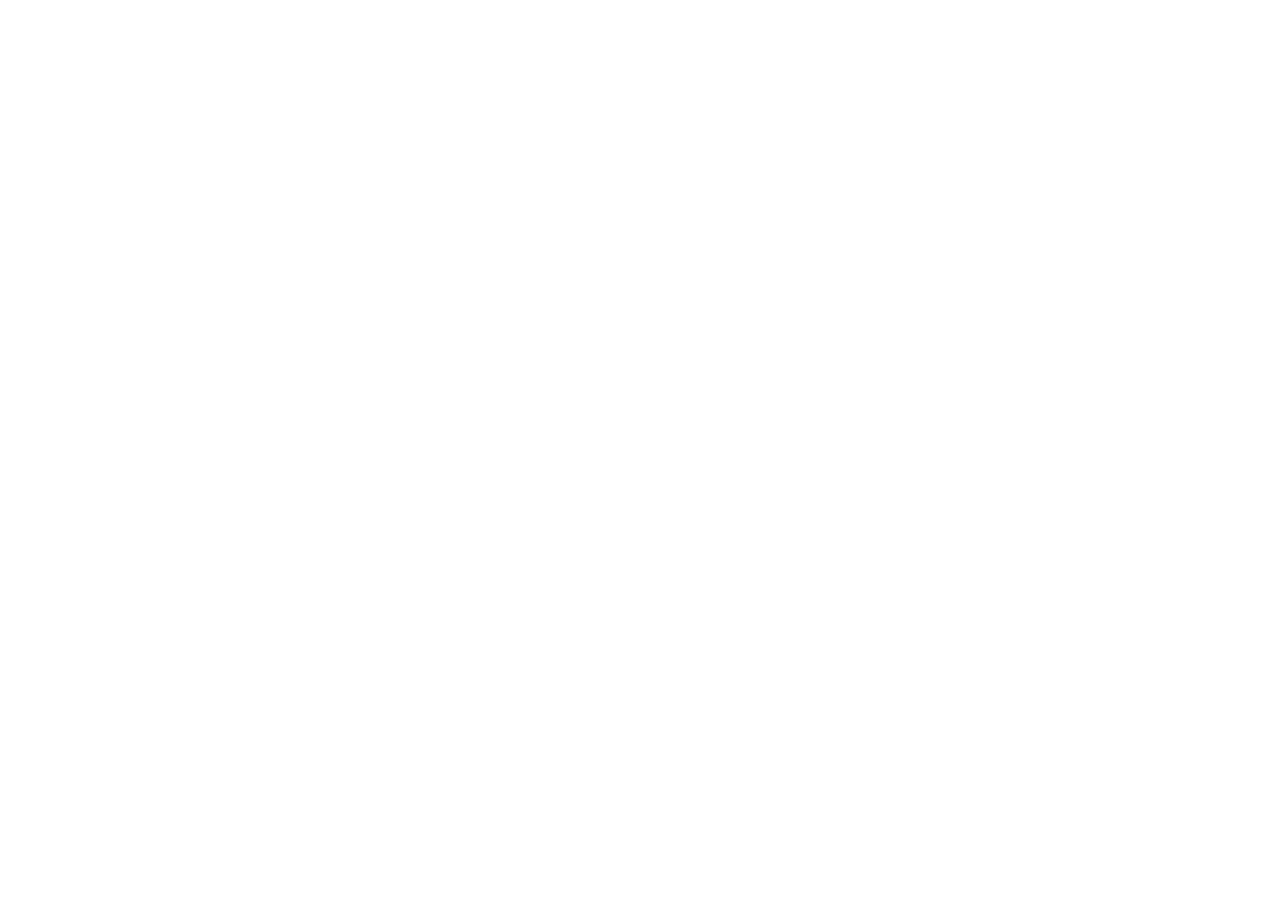
==== portfolio.html @ 94344adc "Homework Start" ====
<!DOCTYPE html>
<html lang="en">
<head>
    <meta charset="UTF-8">
    <meta http-equiv="X-UA-Compatible" content="IE=edge">
    <meta name="viewport" content="width=device-width, initial-scale=1.0">
    <title>Document</title>
</head>
<body>
    
</body>
</html>
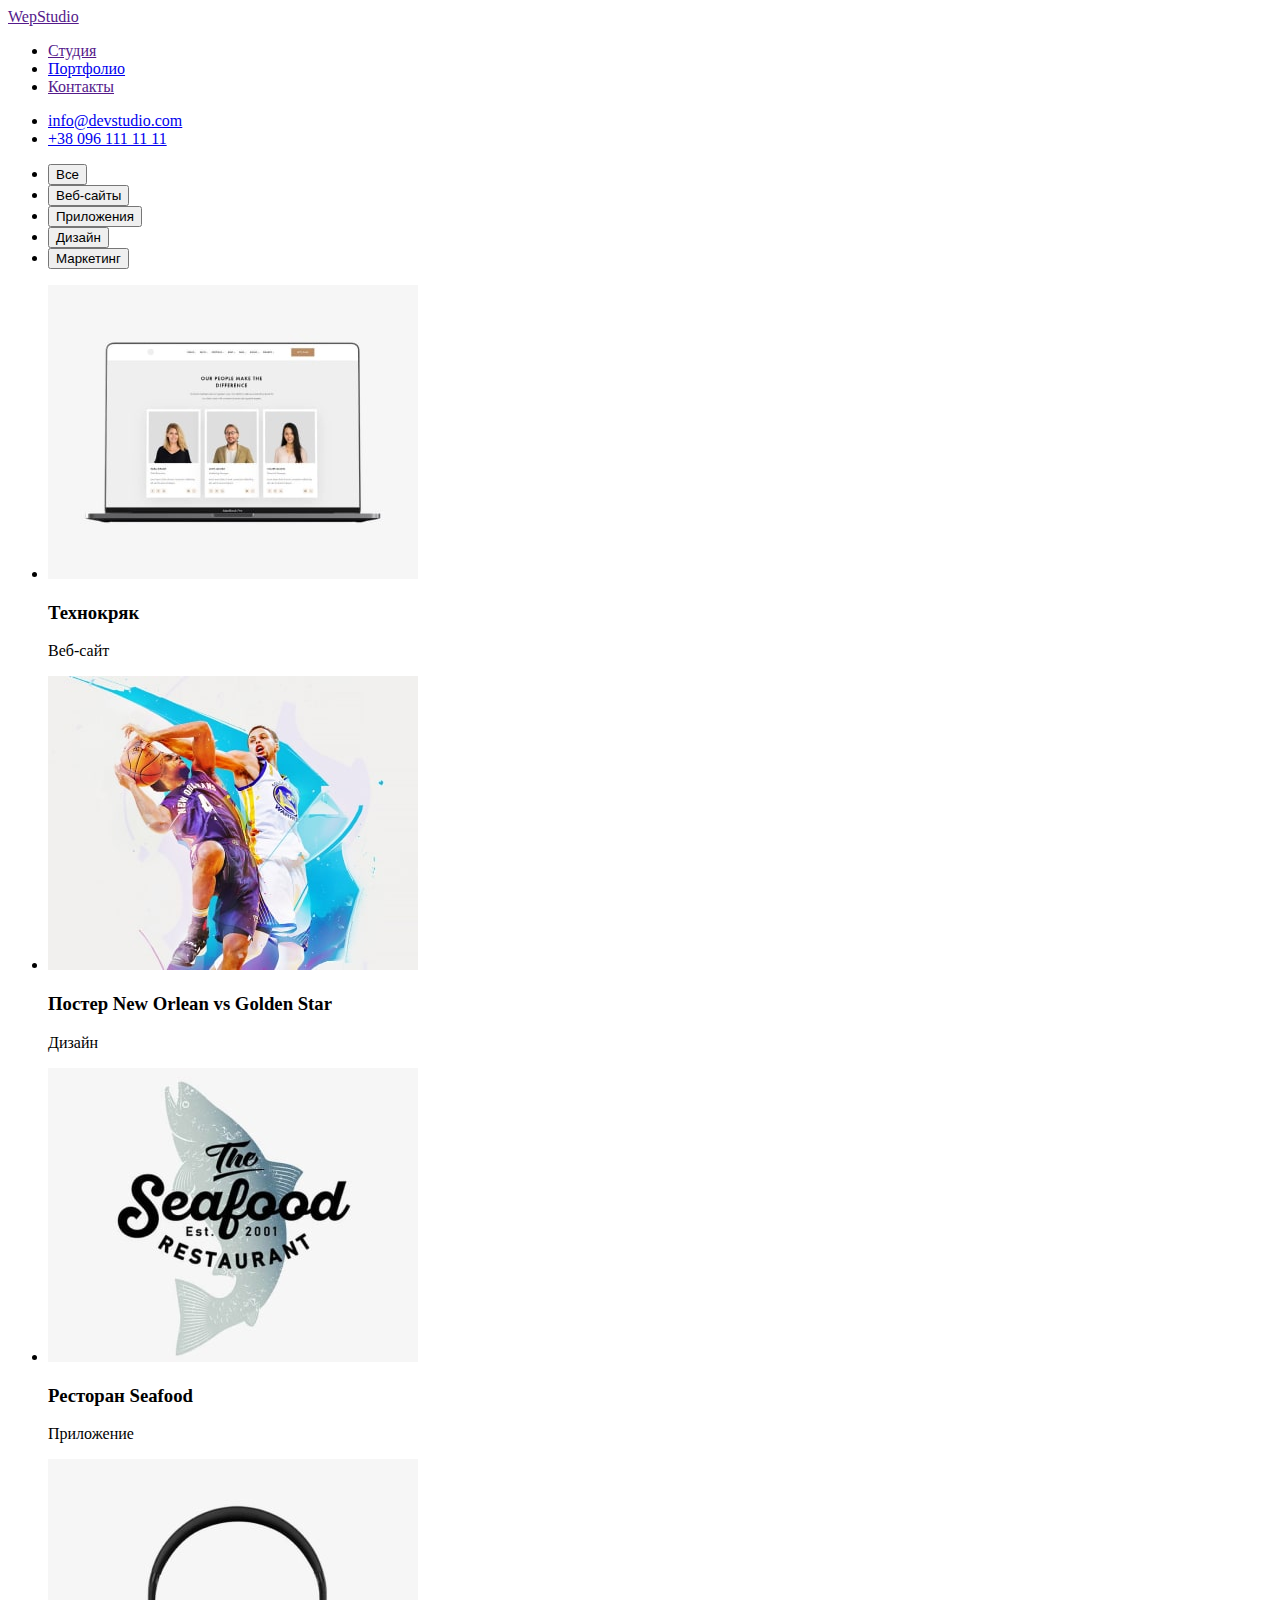
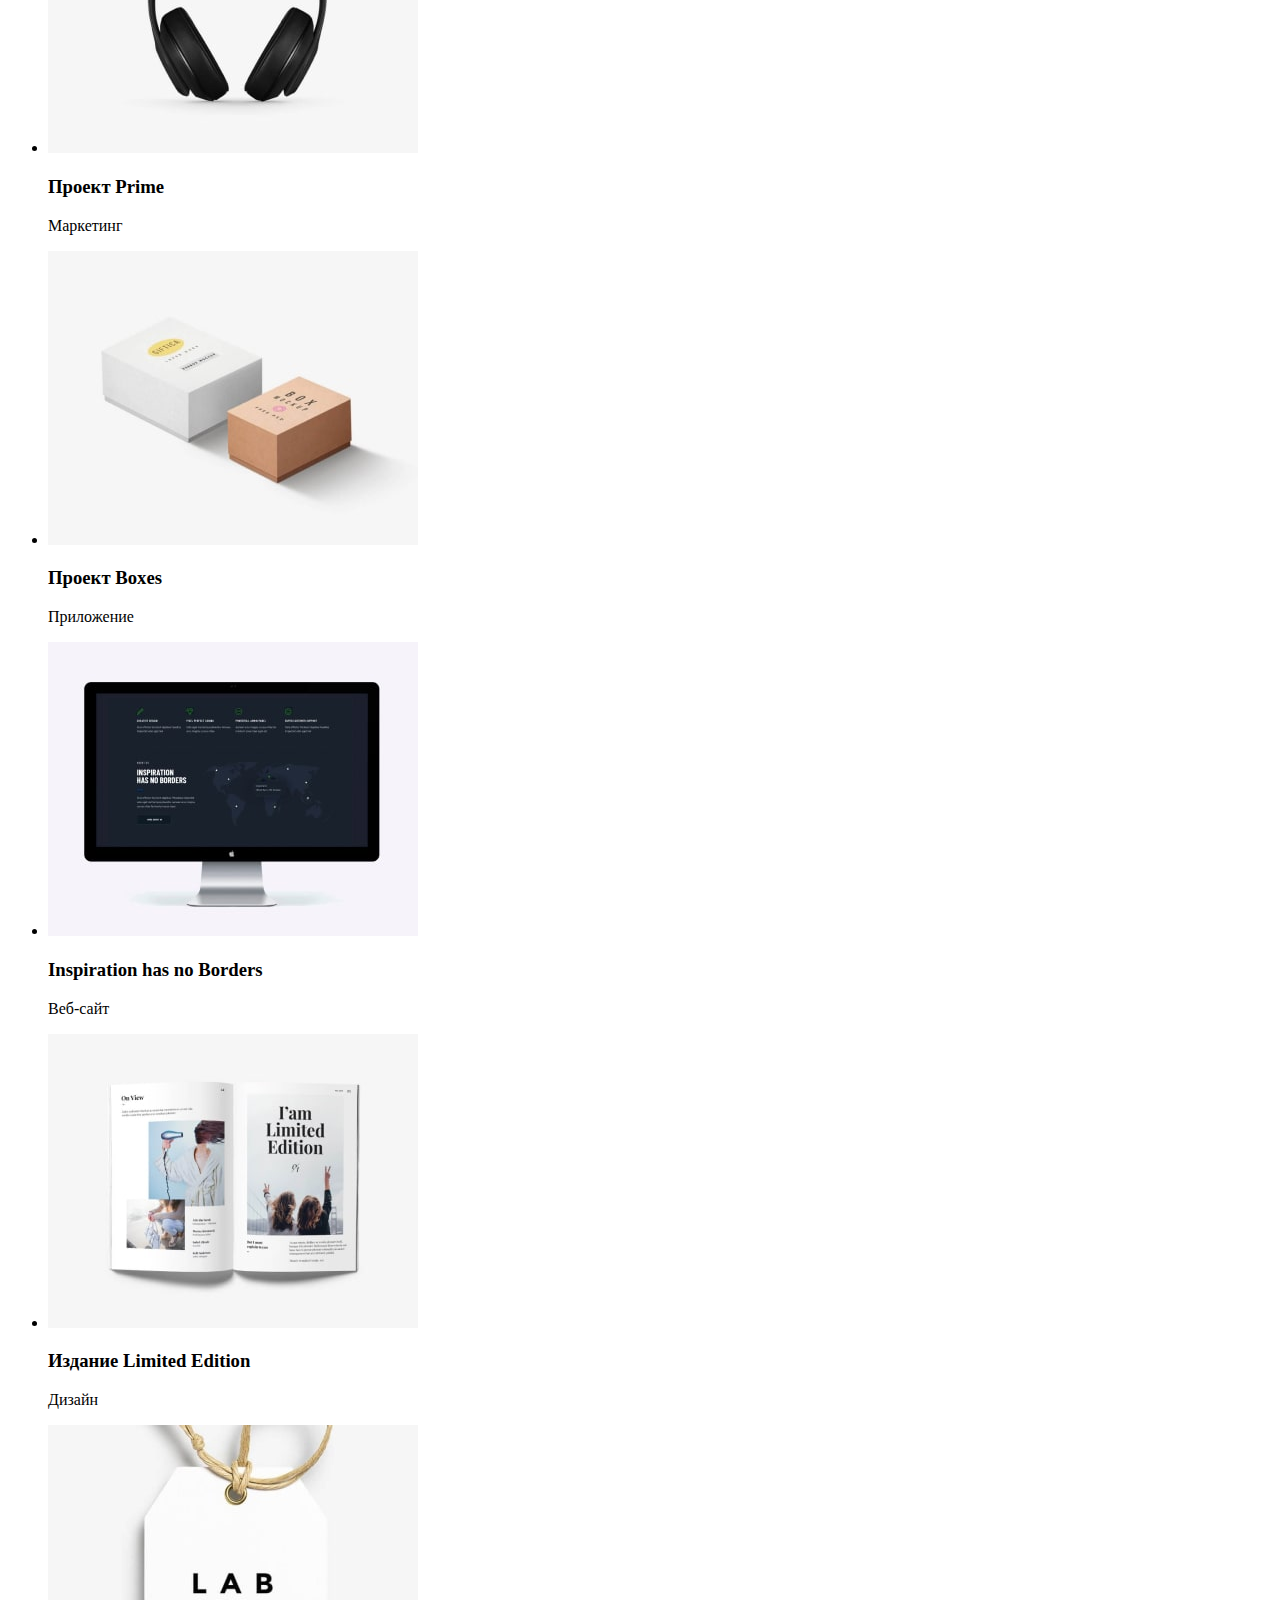
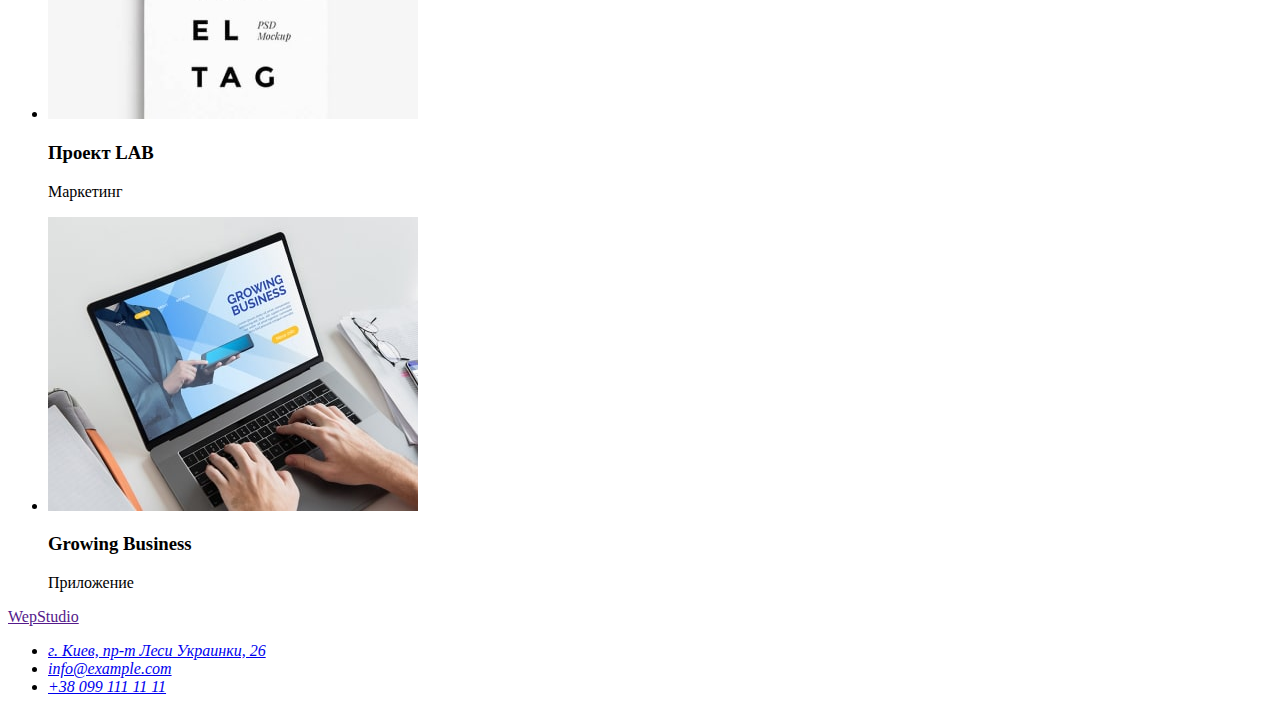
==== commit 4b9f31b5: "HTML разметка страницы "Portfolio"" ====
--- a/portfolio.html
+++ b/portfolio.html
@@ -1,5 +1,5 @@
 <!DOCTYPE html>
-<html lang="en">
+<html lang="ru">
 <head>
     <meta charset="UTF-8">
     <meta http-equiv="X-UA-Compatible" content="IE=edge">
@@ -7,6 +7,88 @@
     <title>Document</title>
 </head>
 <body>
+<header>
+    <nav>
+        <!-- Лого сайта -->
+        <a lang="en" href="">WepStudio</a>
+        <ul>
+            <li><a href="">Студия</a></li>
+            <li><a href="./portfolio.html">Портфолио</a></li>
+            <li><a href="">Контакты</a></li>
+        </ul>
+    </nav>
+    <ul>
+        <li><a href="mailto:info@devstudio.com">info@devstudio.com</a></li>
+        <li><a href="tel:+380961111111">+38 096 111 11 11</a></li>
+    </ul>
+</header>
+<ul>
+    <li><button type="button">Все</button></li>
+    <li><button type="button">Веб-сайты</button></li>
+    <li><button type="button">Приложения</button></li>
+    <li><button type="button">Дизайн</button></li>
+    <li><button type="button">Маркетинг</button></li>
+</ul>
+<section>
+    <ul>
+        <li>
+            <img src="./images/Potfolio/img1-min.jpg" width="370" alt="Ноут Бук">
+            <h3>Технокряк</h3>
+            <p>Веб-сайт</p> 
+        </li>
+        <li>
+            <img src="./images/Potfolio/img2-min.jpg" width="370" alt="Баскетболисты">
+            <h3>Постер New Orlean vs Golden Star</h3>
+            <p>Дизайн</p>
+        </li>
+        <li>
+            <img src="./images/Potfolio/img3-min.jpg" width="370" alt="Ресторан">
+            <h3>Ресторан Seafood</h3>
+            <p>Приложение</p>
+        </li>
+        <li>
+            <img src="./images/Potfolio/img4-min.jpg" width="370" alt="Наушники">
+            <h3>Проект Prime</h3>
+            <p>Маркетинг</p>
+        </li>
+        <li>
+            <img src="./images/Potfolio/img5-min.jpg" width="370" alt="Коробочки">
+            <h3>Проект Boxes</h3>
+            <p>Приложение</p>
+        </li>
+        <li>
+            <img src="./images/Potfolio/img6-min.jpg" width="370" alt="Монитор">
+            <h3 lang="en">Inspiration has no Borders</h3>
+            <p>Веб-сайт</p>
+        </li>
+        <li>
+            <img src="./images/Potfolio/img7-min.jpg" width="370" alt="Журнал">
+            <h3>Издание Limited Edition</h3>
+            <p>Дизайн</p>
+        </li>
+        <li>
+            <img src="./images/Potfolio/img8-min.jpg" width="370" alt="Бирка">
+            <h3>Проект LAB</h3>
+            <p>Маркетинг</p>
+        </li>
+        <li>
+            <img src="./images/Potfolio/img9-min.jpg" width="370" alt="Руки на ноутбуке">
+            <h3 lang="en">Growing Business</h3>
+            <p>Приложение</p>
+        </li>
+    </ul>
+    </section>
+    <footer>
+        <!--Лого сайта-->
+        <a lang="en" href="">WepStudio</a>
+        <address>
+            <ul>
+                <li><a href="https://goo.gl/maps/x3xQL9jyj8nePAZVA" target="_blank" rel="noopener noreferrer">г. Киев, пр-т
+                        Леси Украинки, 26</a></li>
+                <li><a href="mailto:info@example.com">info@example.com</a></li>
+                <li><a href="tel:+380991111111">+38 099 111 11 11</a></li>
+            </ul>
+        </address>
     
+    </footer>
 </body>
-</html>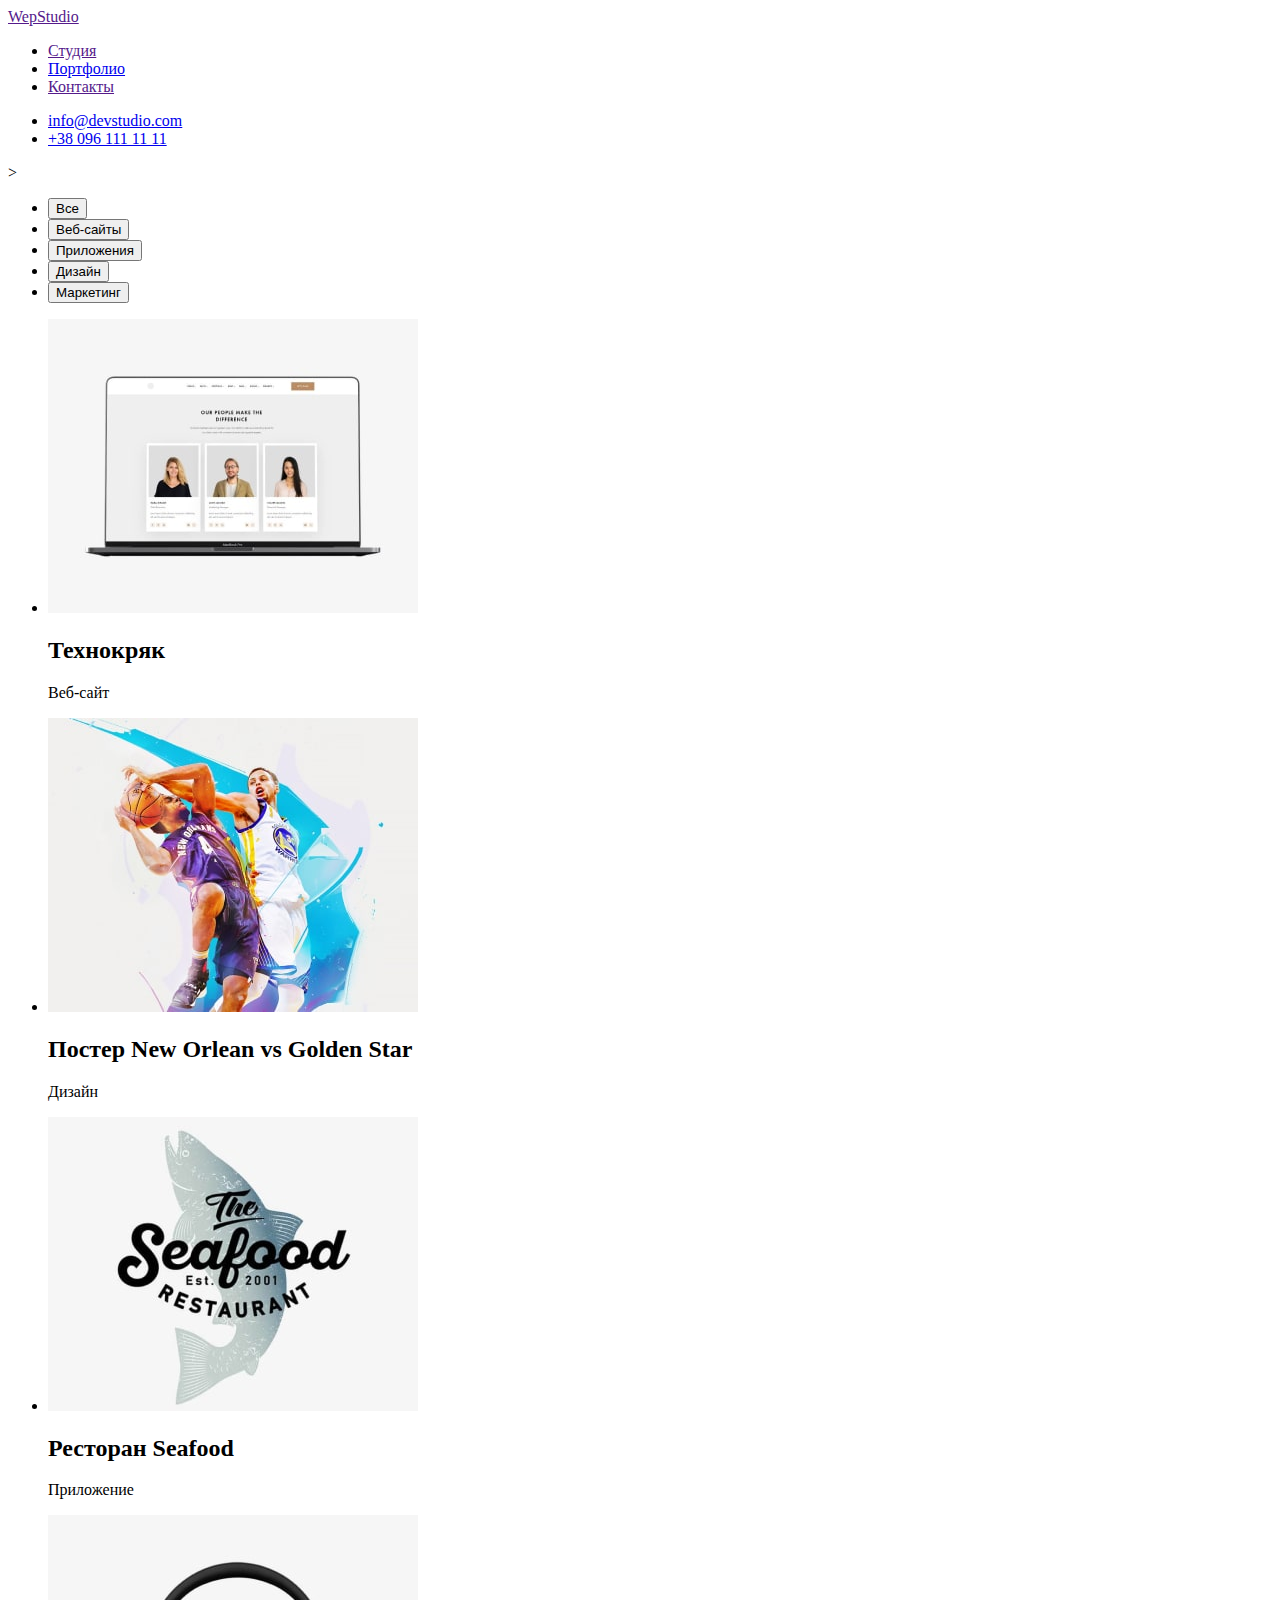
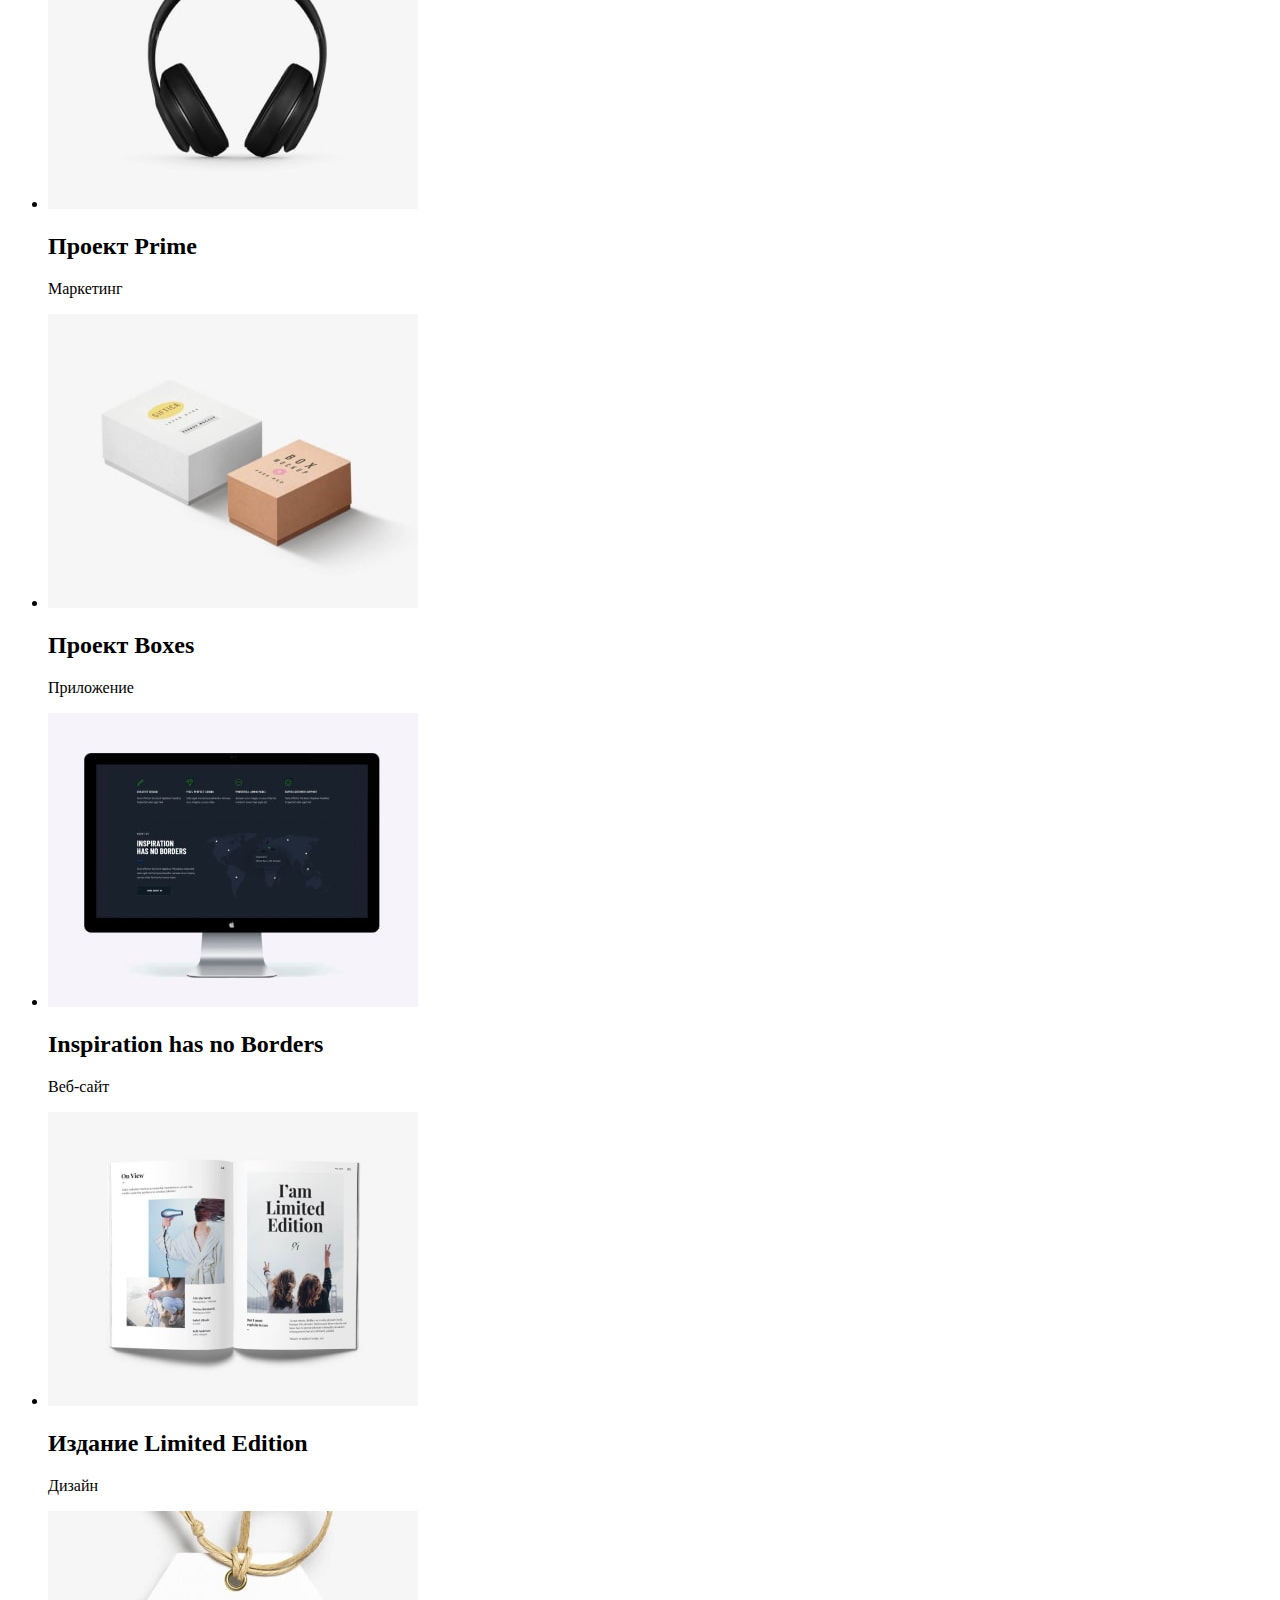
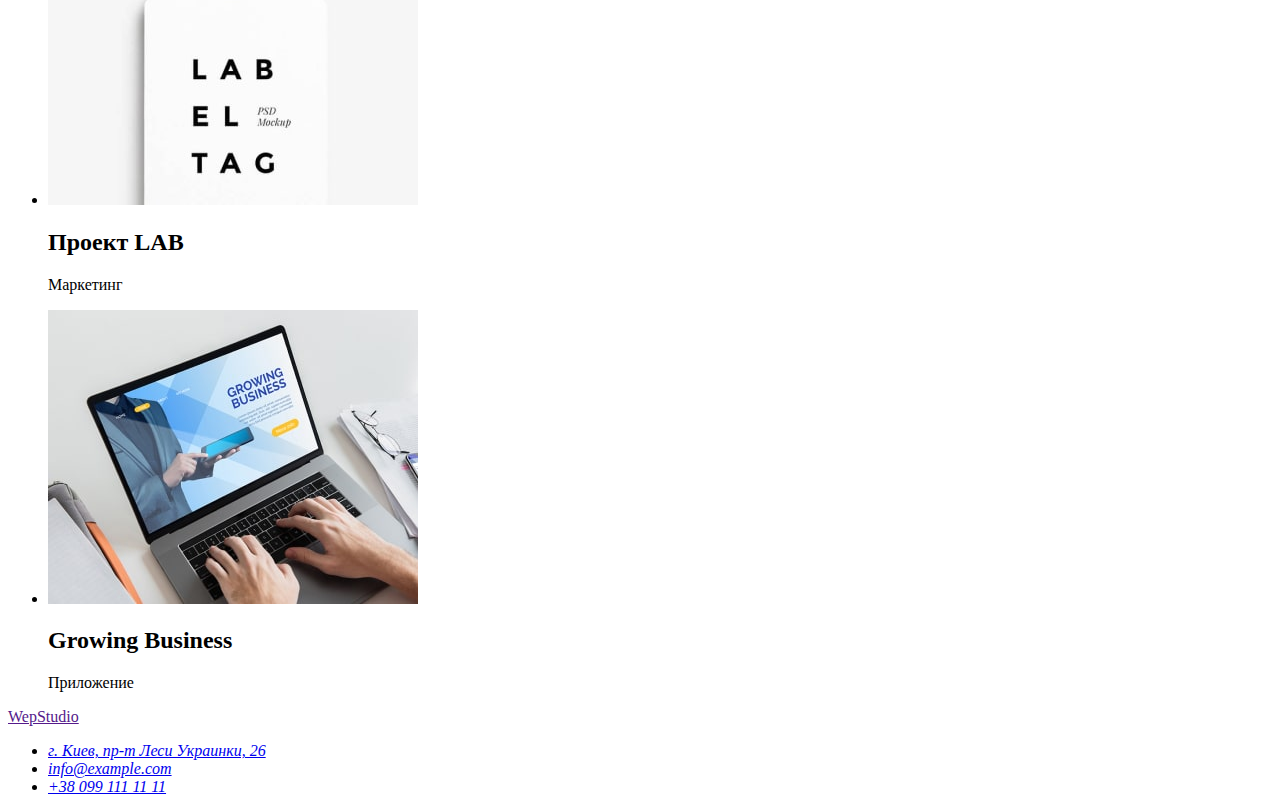
==== commit 3ec0fd6f: "Connecting to CSS" ====
--- a/portfolio.html
+++ b/portfolio.html
@@ -4,8 +4,9 @@
     <meta charset="UTF-8">
     <meta http-equiv="X-UA-Compatible" content="IE=edge">
     <meta name="viewport" content="width=device-width, initial-scale=1.0">
-    <title>Document</title>
-</head>
+    <title>Портфолио</title>
+    <link rel="stylesheet" href="./css/styls.css"> 
+    </head>
 <body>
 <header>
     <nav>
@@ -22,6 +23,7 @@
         <li><a href="tel:+380961111111">+38 096 111 11 11</a></li>
     </ul>
 </header>
+<!--Фильтр, навигация сайта-->>
 <ul>
     <li><button type="button">Все</button></li>
     <li><button type="button">Веб-сайты</button></li>
@@ -29,55 +31,55 @@
     <li><button type="button">Дизайн</button></li>
     <li><button type="button">Маркетинг</button></li>
 </ul>
-<section>
+<main>
     <ul>
         <li>
             <img src="./images/Potfolio/img1-min.jpg" width="370" alt="Ноут Бук">
-            <h3>Технокряк</h3>
+            <h2>Технокряк</h2>
             <p>Веб-сайт</p> 
         </li>
         <li>
             <img src="./images/Potfolio/img2-min.jpg" width="370" alt="Баскетболисты">
-            <h3>Постер New Orlean vs Golden Star</h3>
-            <p>Дизайн</p>
+            <h2>Постер <span lang="en">New Orlean vs Golden Star</span></h2>
+            <p>Дизайн</p> 
         </li>
         <li>
             <img src="./images/Potfolio/img3-min.jpg" width="370" alt="Ресторан">
-            <h3>Ресторан Seafood</h3>
+            <h2>Ресторан <span lang="en">Seafood</span></h2>
             <p>Приложение</p>
         </li>
         <li>
             <img src="./images/Potfolio/img4-min.jpg" width="370" alt="Наушники">
-            <h3>Проект Prime</h3>
+            <h2>Проект <span lang="en">Prime</span></h2>
             <p>Маркетинг</p>
         </li>
         <li>
             <img src="./images/Potfolio/img5-min.jpg" width="370" alt="Коробочки">
-            <h3>Проект Boxes</h3>
+            <h2>Проект <span lang="en">Boxes</span></h2>
             <p>Приложение</p>
         </li>
         <li>
             <img src="./images/Potfolio/img6-min.jpg" width="370" alt="Монитор">
-            <h3 lang="en">Inspiration has no Borders</h3>
+            <h2 lang="en">Inspiration has no Borders</h2>
             <p>Веб-сайт</p>
         </li>
         <li>
             <img src="./images/Potfolio/img7-min.jpg" width="370" alt="Журнал">
-            <h3>Издание Limited Edition</h3>
+            <h2>Издание <span lang="en">Limited Edition</span></h2>
             <p>Дизайн</p>
         </li>
         <li>
             <img src="./images/Potfolio/img8-min.jpg" width="370" alt="Бирка">
-            <h3>Проект LAB</h3>
+            <h2>Проект <span lang="en">LAB</span></h2>
             <p>Маркетинг</p>
-        </li>
+        </li> 
         <li>
             <img src="./images/Potfolio/img9-min.jpg" width="370" alt="Руки на ноутбуке">
-            <h3 lang="en">Growing Business</h3>
+            <h2 lang="en">Growing Business</h2>
             <p>Приложение</p>
         </li>
     </ul>
-    </section>
+ </main>
     <footer>
         <!--Лого сайта-->
         <a lang="en" href="">WepStudio</a>
@@ -92,3 +94,4 @@
     
     </footer>
 </body>
+ 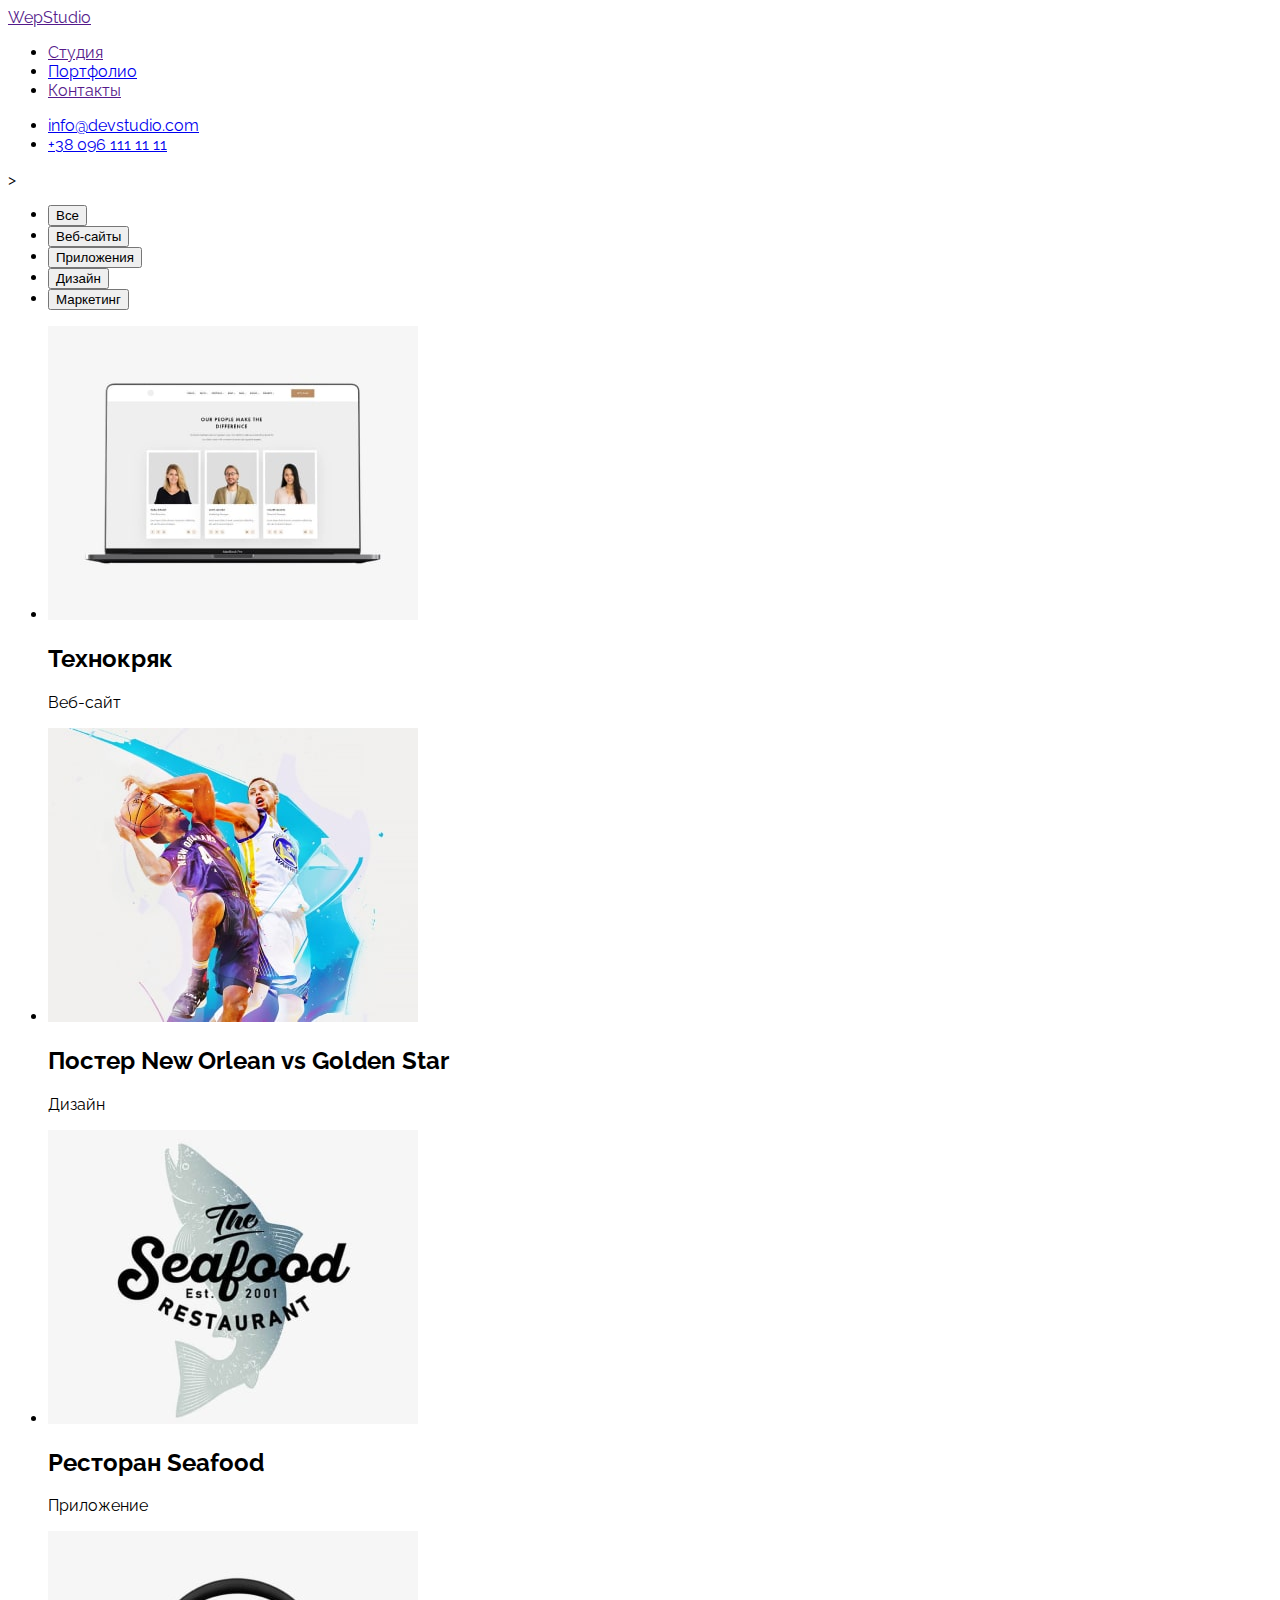
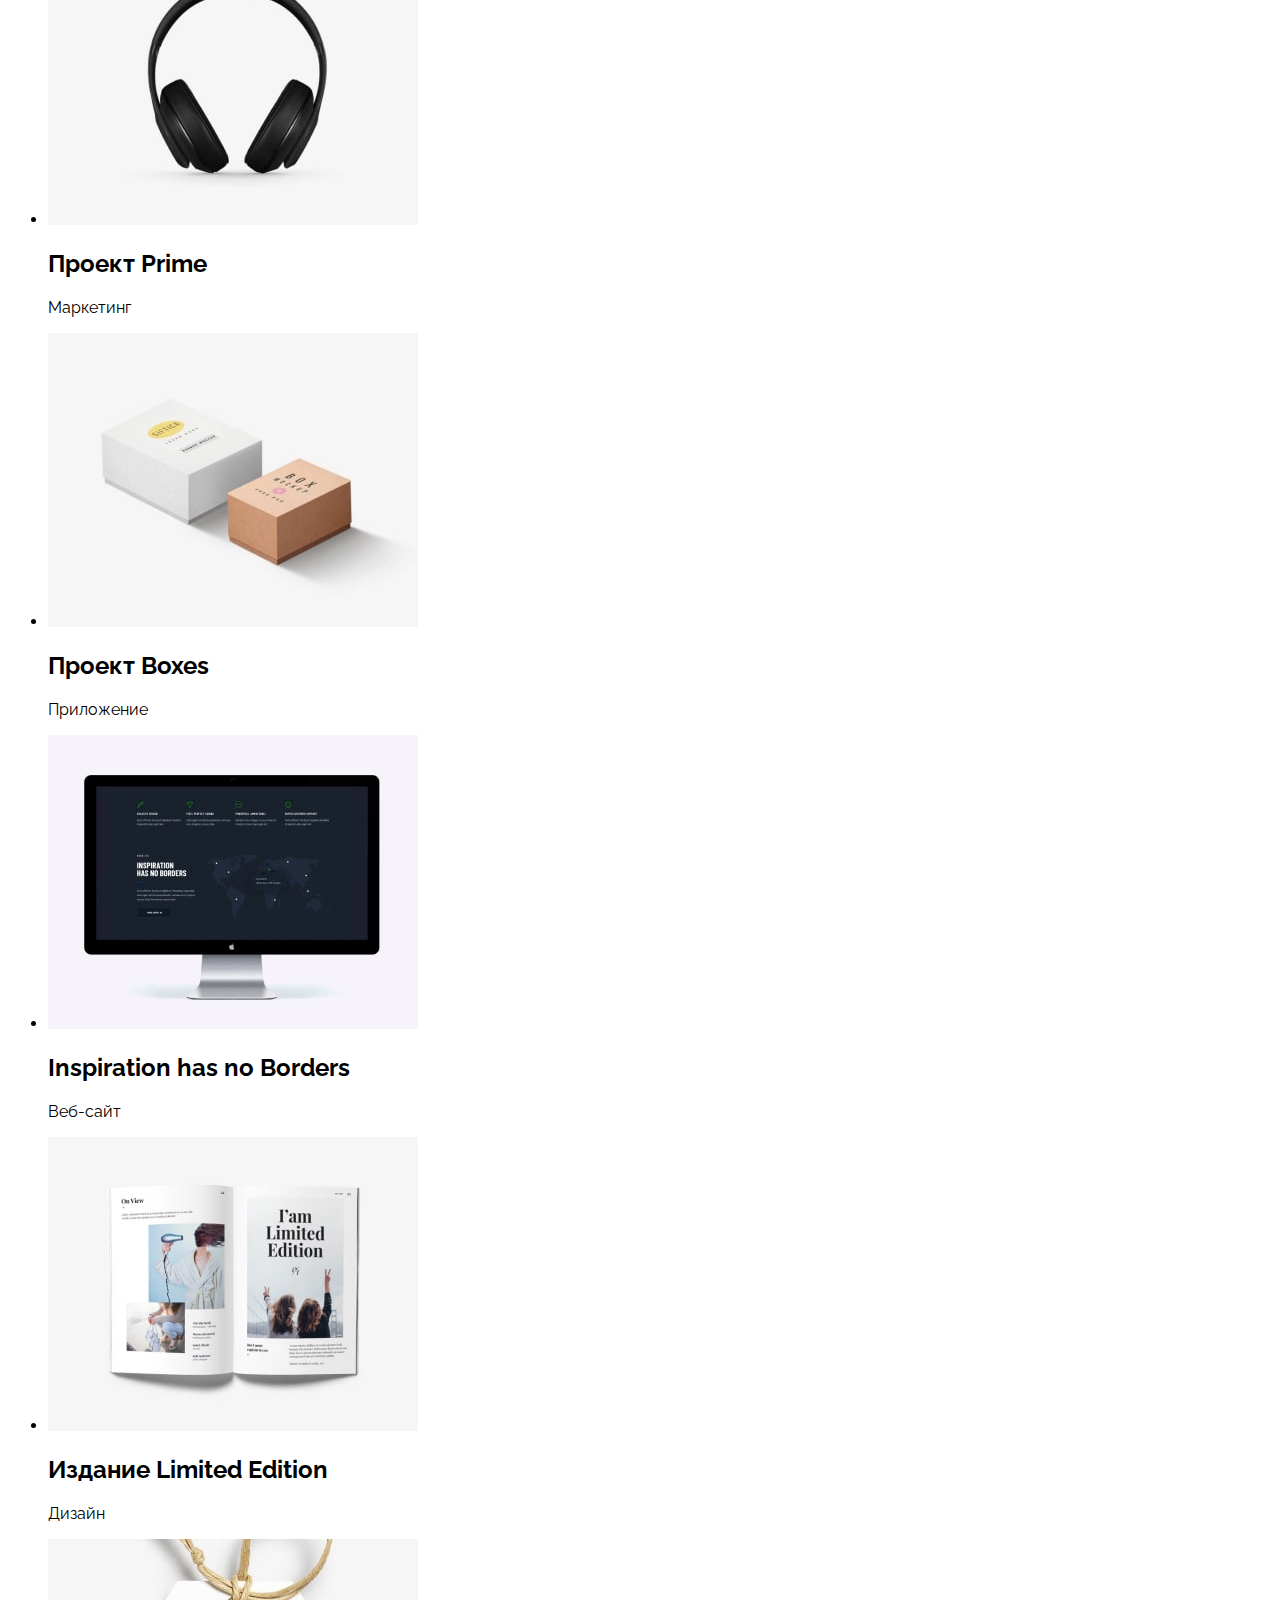
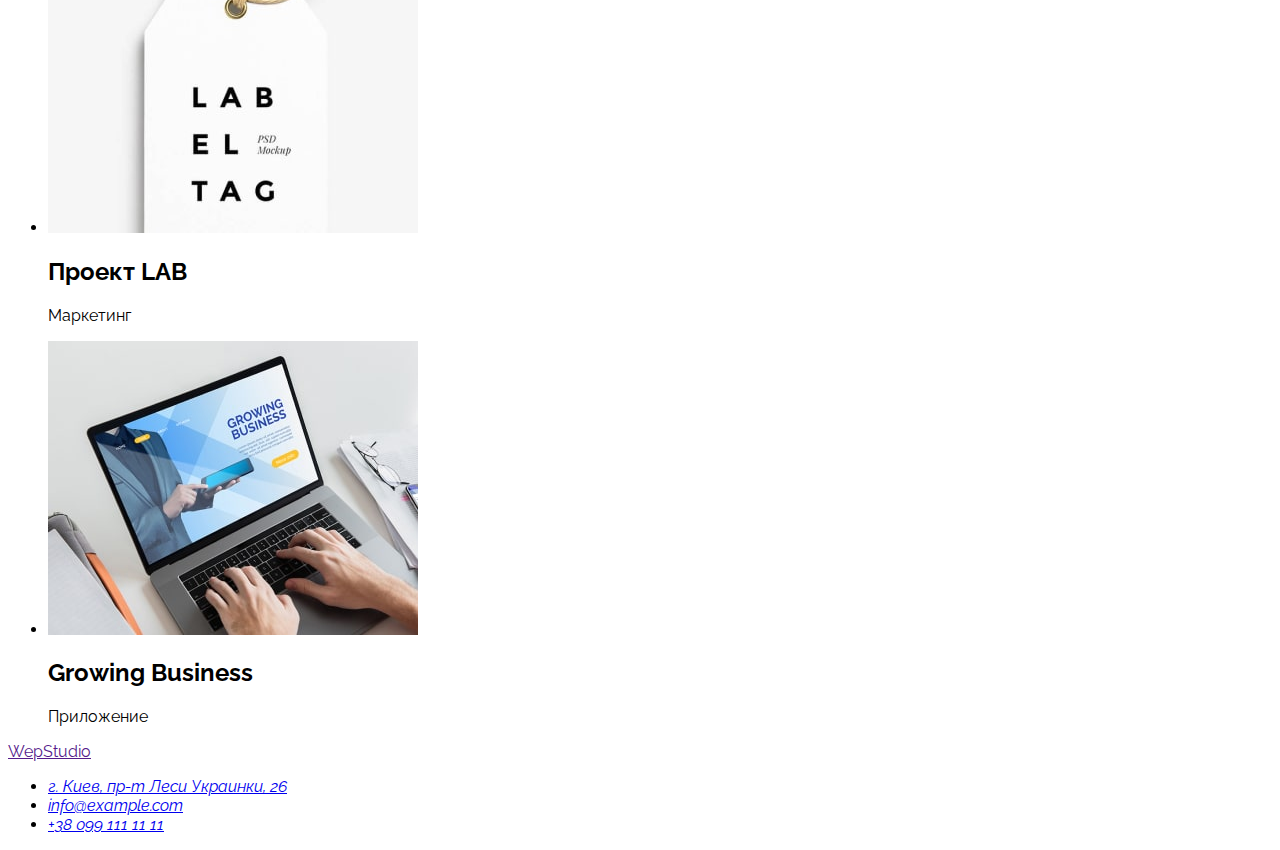
==== commit 6f3cb3dd: "CSS & HTML (page 1)" ====
--- a/portfolio.html
+++ b/portfolio.html
@@ -5,6 +5,10 @@
     <meta http-equiv="X-UA-Compatible" content="IE=edge">
     <meta name="viewport" content="width=device-width, initial-scale=1.0">
     <title>Портфолио</title>
+    <link rel="preconnect" href="https://fonts.googleapis.com">
+    <link rel="preconnect" href="https://fonts.gstatic.com" crossorigin>
+    <link href="https://fonts.googleapis.com/css2?family=Raleway:wght@700&family=Roboto:wght@400;500;700;900&display=swap"
+        rel="stylesheet">
     <link rel="stylesheet" href="./css/styls.css"> 
     </head>
 <body>
--- a/css/styls.css
+++ b/css/styls.css
@@ -0,0 +1,186 @@
+:root {
+  --main-text: #212121;
+  --main-text-color: #757575;
+  --accent-color: #2196f3;
+  --White-color: #ffffff;
+  --logo-black: #000000;
+}
+body {
+  font-family: 'Raleway', sans-serif;
+}
+
+/* общие классы */
+
+.logo {
+  color: var(--logo-black);
+}
+
+.logo span {
+  color: var(--accent-color);
+}
+
+.logo-footer {
+  color: var(--White-color);
+  background: #2f303a; /* !!! Подложка !!!*/
+}
+
+.logo-footer span {
+  color: var(--accent-color);
+}
+
+.list {
+  list-style: none;
+}
+
+.link {
+  text-decoration: none;
+}
+
+.text {
+  font-weight: normal;
+  font-size: 14px;
+  line-height: 1.7;
+  letter-spacing: 0.03em;
+  color: var(--main-text-color);
+}
+
+/* Navigation */
+
+.nav .link {
+  font-weight: 500;
+  font-size: 14px;
+  line-height: 1.14;
+  letter-spacing: 0.02em;
+  color: var(--main-text);
+}
+
+.nav .link:hover,
+.nav .link:focus {
+  color: var(--accent-color);
+}
+
+.nav-auth .link {
+  font-weight: 500;
+  font-size: 14px;
+  line-height: 1.14;
+  letter-spacing: 0.02em;
+  color: var(--main-text-color);
+}
+
+.nav-auth .link:hover,
+.nav-auth .link:focus {
+  color: var(--accent-color);
+}
+
+/* title */
+
+.title {
+  font-weight: 900;
+  font-size: 44px;
+  line-height: 1.36;
+  text-align: center;
+  letter-spacing: 0.06em;
+  text-transform: uppercase;
+  color: var(--White-color);
+  background: #2f303a; /* !!! Подложка !!!*/
+}
+
+.button-background {
+  font-weight: bold;
+  font-size: 16px;
+  line-height: 1.8;
+  display: flex;
+  align-items: center;
+  text-align: center;
+  letter-spacing: 0.06em;
+  color: var(--White-color);
+  background-color: var(--accent-color);
+}
+.button-background:hover,
+.button-background:focus {
+  color: var(--logo-black);
+}
+
+/* main */
+
+.main-heading {
+  font-weight: bold;
+  font-size: 14px;
+  line-height: 1.14;
+  letter-spacing: 0.03em;
+  text-transform: uppercase;
+  color: var(--main-text);
+}
+
+/* Gallery */
+
+.gallery-title {
+  font-weight: bold;
+  font-size: 36px;
+  line-height: 1.16;
+  text-align: center;
+  letter-spacing: 0.03em;
+  color: var(--main-text);
+}
+
+/* Team */
+
+.team {
+  font-weight: 500;
+  font-size: 16px;
+  line-height: 1.18;
+  text-align: center;
+  letter-spacing: 0.03em;
+  color: var(--main-text);
+}
+.specialization {
+  font-weight: normal;
+  font-size: 16px;
+  line-height: 1.18;
+  text-align: center;
+  letter-spacing: 0.03em;
+  color: var(--main-text-color);
+}
+
+/* footer */
+
+.footer-map .link {
+  font-weight: normal;
+  font-size: 14px;
+  line-height: 1.7;
+  letter-spacing: 0.03em;
+  color: var(--White-color);
+  background: #2f303a; /* !!! Подложка !!!*/
+}
+.footer-map .link:hover,
+.footer-map .link:focus {
+  color: var(--accent-color);
+}
+
+.footer-mail .link {
+  font-weight: normal;
+  font-size: 14px;
+  line-height: 1.7;
+  letter-spacing: 0.03em;
+  color: rgba(255, 255, 255, 0.6);
+  background: #2f303a; /* !!! Подложка !!!*/
+}
+.footer-mail .link:hover,
+.footer-mail .link:focus {
+  color: var(--accent-color);
+}
+
+.footer-tel .link {
+  font-weight: normal;
+  font-size: 14px;
+  line-height: 1.7;
+  letter-spacing: 0.03em;
+  color: rgba(255, 255, 255, 0.6);
+  background: #2f303a; /* !!! Подложка !!!*/
+}
+.footer-tel .link:hover,
+.footer-tel .link:focus {
+  color: var(--accent-color);
+}
+
+/* !!!!!!!!!! PORTFOLIO PAGE !!!!!!!!!! */
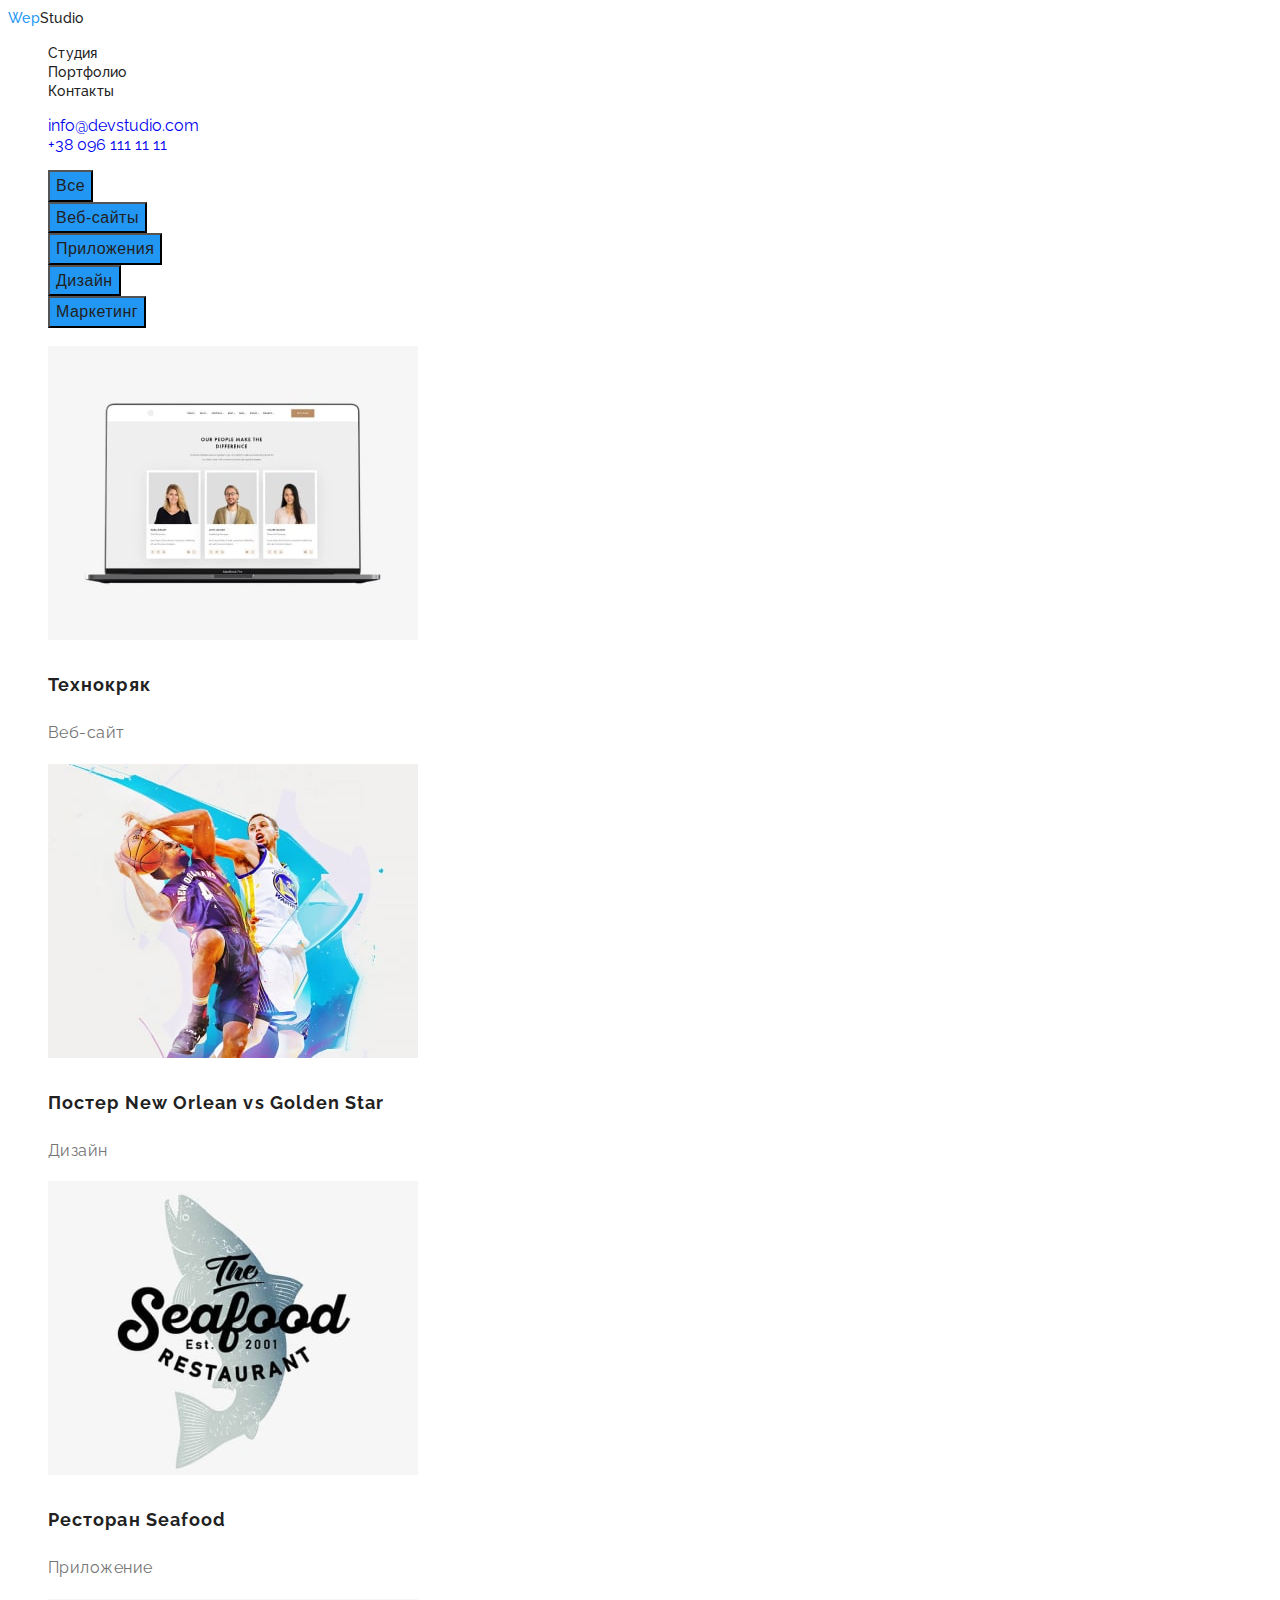
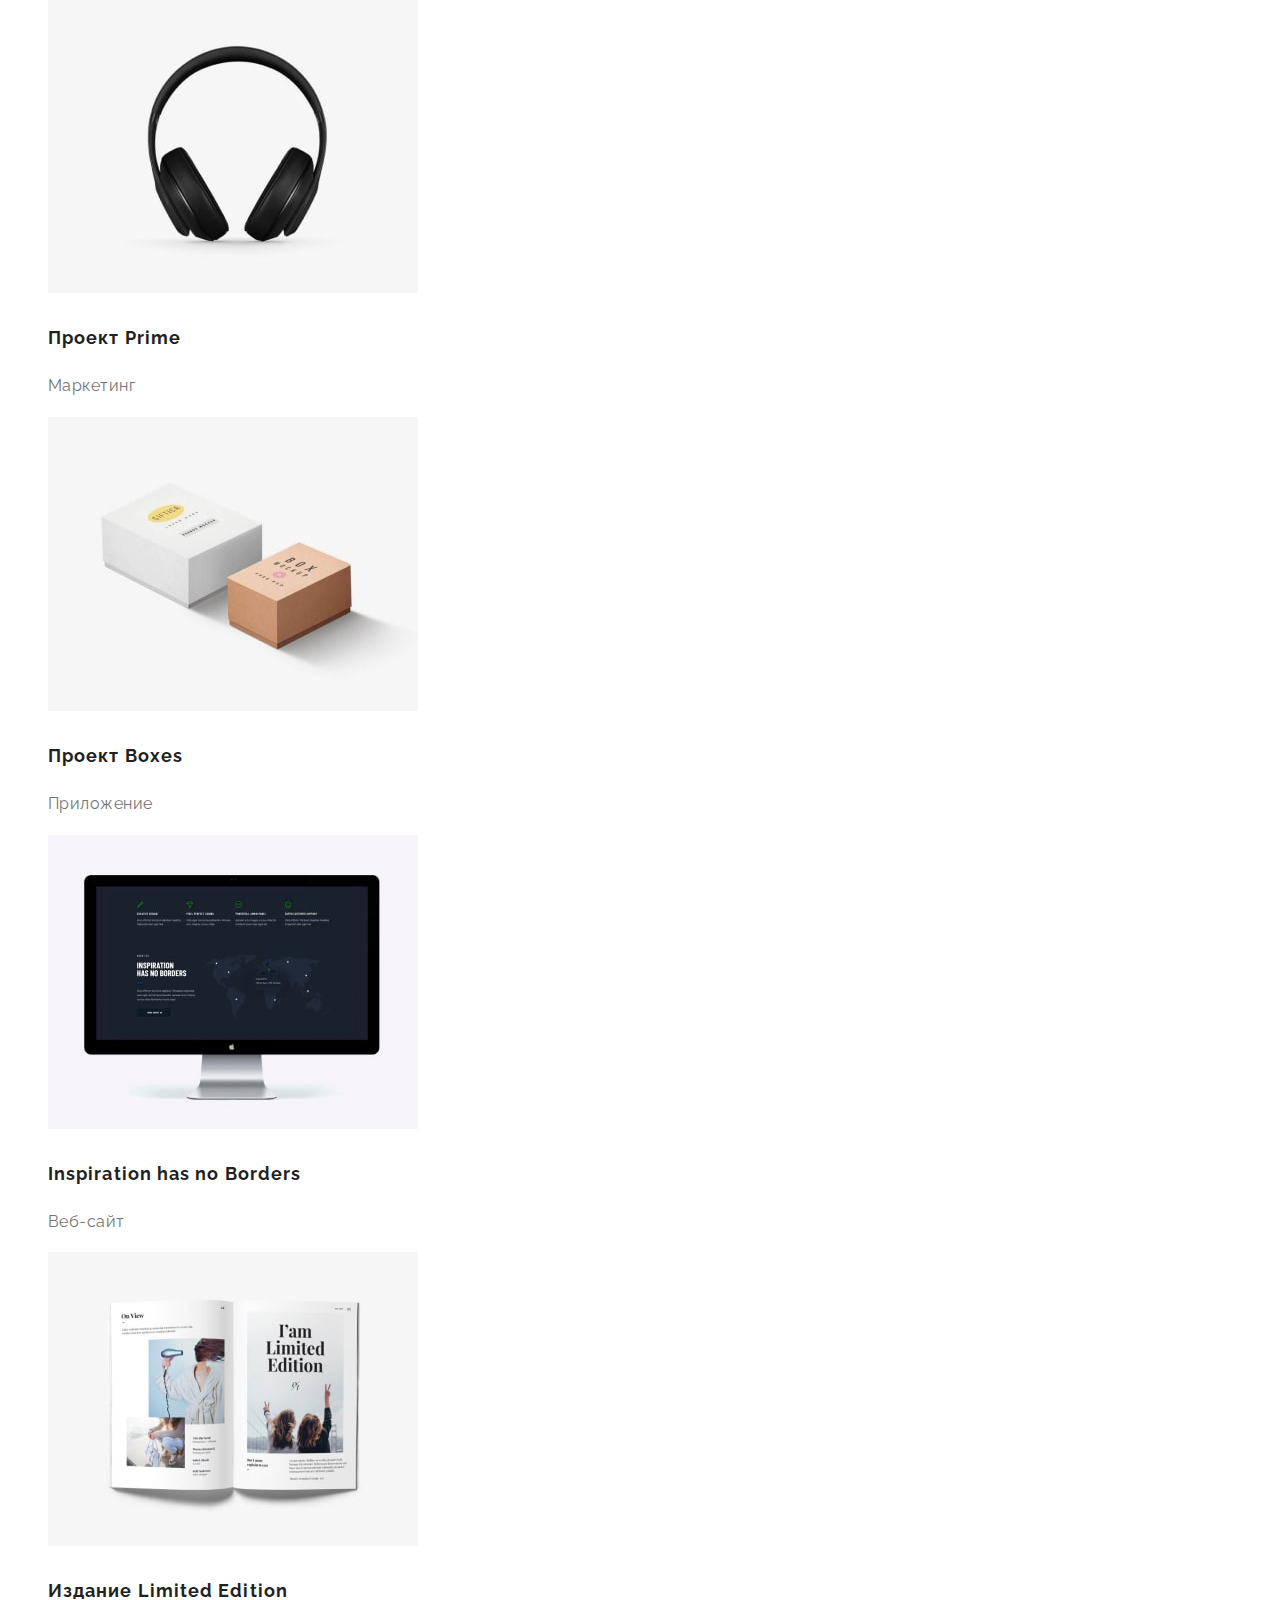
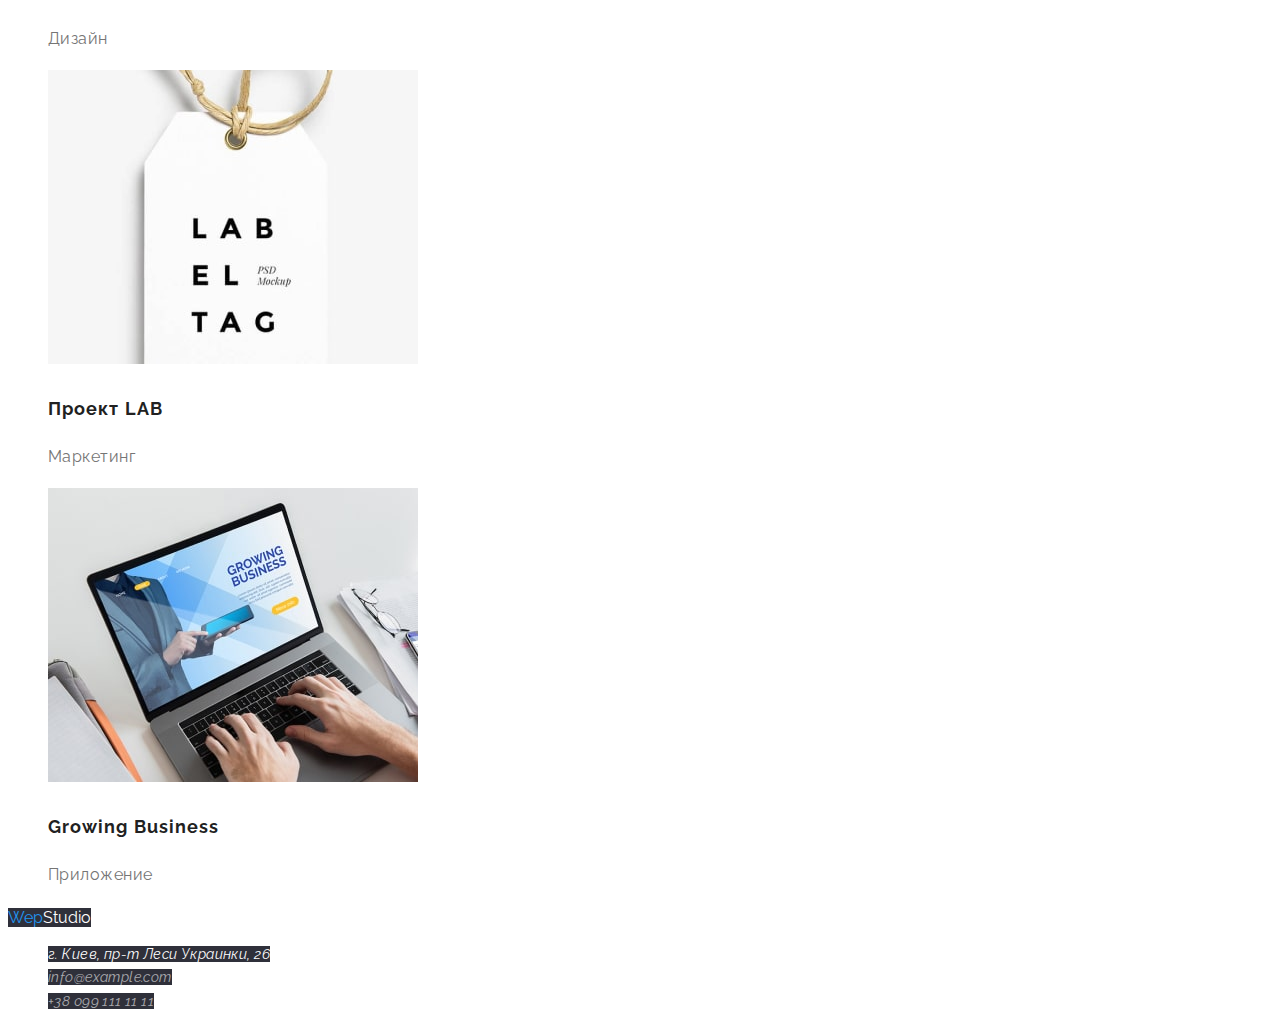
==== commit 365484ea: "CSS & HTML (page 2)" ====
--- a/portfolio.html
+++ b/portfolio.html
@@ -4,7 +4,7 @@
     <meta charset="UTF-8">
     <meta http-equiv="X-UA-Compatible" content="IE=edge">
     <meta name="viewport" content="width=device-width, initial-scale=1.0">
-    <title>Портфолио</title>
+    <title>Portfolio</title>
     <link rel="preconnect" href="https://fonts.googleapis.com">
     <link rel="preconnect" href="https://fonts.gstatic.com" crossorigin>
     <link href="https://fonts.googleapis.com/css2?family=Raleway:wght@700&family=Roboto:wght@400;500;700;900&display=swap"
@@ -13,86 +13,89 @@
     </head>
 <body>
 <header>
-    <nav>
+    <nav class="nav">
+        
         <!-- Лого сайта -->
-        <a lang="en" href="">WepStudio</a>
-        <ul>
-            <li><a href="">Студия</a></li>
-            <li><a href="./portfolio.html">Портфолио</a></li>
-            <li><a href="">Контакты</a></li>
+        <a class="logo link" lang="en" href=""><span>Wep</span>Studio</a>
+        <ul class="nav list">
+            <li><a class="link" href="">Студия</a></li>
+            <li><a class="link" href="./portfolio.html">Портфолио</a></li>
+            <li><a class="link" href="">Контакты</a></li>
         </ul>
     </nav>
-    <ul>
-        <li><a href="mailto:info@devstudio.com">info@devstudio.com</a></li>
-        <li><a href="tel:+380961111111">+38 096 111 11 11</a></li>
+    <ul class="list"> 
+        <li><a class="link" href="mailto:info@devstudio.com">info@devstudio.com</a></li>
+        <li><a class="link" href="tel:+380961111111">+38 096 111 11 11</a></li>
     </ul>
 </header>
-<!--Фильтр, навигация сайта-->>
-<ul>
-    <li><button type="button">Все</button></li>
-    <li><button type="button">Веб-сайты</button></li>
-    <li><button type="button">Приложения</button></li>
-    <li><button type="button">Дизайн</button></li>
-    <li><button type="button">Маркетинг</button></li>
+<!--Фильтр, навигация сайта-->
+<ul class="list"> 
+    <li><button class="button-portfolio" type="button">Все</button></li>
+    <li><button class="button-portfolio" type="button">Веб-сайты</button></li>
+    <li><button class="button-portfolio" type="button">Приложения</button></li>
+    <li><button class="button-portfolio" type="button">Дизайн</button></li>
+    <li><button class="button-portfolio" type="button">Маркетинг</button></li>
 </ul>
 <main>
-    <ul>
+    <ul class="projects list"> 
         <li>
             <img src="./images/Potfolio/img1-min.jpg" width="370" alt="Ноут Бук">
-            <h2>Технокряк</h2>
-            <p>Веб-сайт</p> 
+            <h2 class="projects">Технокряк</h2> 
+            <p class="direction">Веб-сайт</p> 
         </li>
         <li>
             <img src="./images/Potfolio/img2-min.jpg" width="370" alt="Баскетболисты">
-            <h2>Постер <span lang="en">New Orlean vs Golden Star</span></h2>
-            <p>Дизайн</p> 
+            <h2 class="projects">Постер <span lang="en">New Orlean vs Golden Star</span></h2>
+            <p class="direction">Дизайн</p> 
         </li>
         <li>
             <img src="./images/Potfolio/img3-min.jpg" width="370" alt="Ресторан">
-            <h2>Ресторан <span lang="en">Seafood</span></h2>
-            <p>Приложение</p>
+            <h2 class="projects" >Ресторан <span lang="en">Seafood</span></h2>
+            <p class="direction">Приложение</p>
         </li>
         <li>
             <img src="./images/Potfolio/img4-min.jpg" width="370" alt="Наушники">
-            <h2>Проект <span lang="en">Prime</span></h2>
-            <p>Маркетинг</p>
+            <h2 class="projects" >Проект <span lang="en">Prime</span></h2>
+            <p class="direction">Маркетинг</p>
         </li>
         <li>
             <img src="./images/Potfolio/img5-min.jpg" width="370" alt="Коробочки">
-            <h2>Проект <span lang="en">Boxes</span></h2>
-            <p>Приложение</p>
+            <h2 class="projects" >Проект <span lang="en">Boxes</span></h2>
+            <p class="direction">Приложение</p>
         </li>
         <li>
             <img src="./images/Potfolio/img6-min.jpg" width="370" alt="Монитор">
-            <h2 lang="en">Inspiration has no Borders</h2>
-            <p>Веб-сайт</p>
+            <h2 class="projects" lang="en">Inspiration has no Borders</h2>
+            <p class="direction">Веб-сайт</p>
         </li>
         <li>
             <img src="./images/Potfolio/img7-min.jpg" width="370" alt="Журнал">
-            <h2>Издание <span lang="en">Limited Edition</span></h2>
-            <p>Дизайн</p>
+            <h2 class="projects" >Издание <span lang="en">Limited Edition</span></h2>
+            <p class="direction">Дизайн</p>
         </li>
         <li>
             <img src="./images/Potfolio/img8-min.jpg" width="370" alt="Бирка">
-            <h2>Проект <span lang="en">LAB</span></h2>
-            <p>Маркетинг</p>
+            <h2 class="projects">Проект <span lang="en">LAB</span></h2>
+            <p class="direction">Маркетинг</p>
         </li> 
         <li>
             <img src="./images/Potfolio/img9-min.jpg" width="370" alt="Руки на ноутбуке">
-            <h2 lang="en">Growing Business</h2>
-            <p>Приложение</p>
+            <h2 class="projects" lang="en">Growing Business</h2>
+            <p class="direction">Приложение</p>
         </li>
     </ul>
  </main>
     <footer>
         <!--Лого сайта-->
-        <a lang="en" href="">WepStudio</a>
+        <a class="logo-footer link" lang="en" href=""><span>Wep</span>Studio</a>
+    
         <address>
-            <ul>
-                <li><a href="https://goo.gl/maps/x3xQL9jyj8nePAZVA" target="_blank" rel="noopener noreferrer">г. Киев, пр-т
+            
+            <ul class="list">
+                <li class="footer-map"><a class="link" href="https://goo.gl/maps/x3xQL9jyj8nePAZVA" target="_blank" rel="noopener noreferrer">г. Киев, пр-т
                         Леси Украинки, 26</a></li>
-                <li><a href="mailto:info@example.com">info@example.com</a></li>
-                <li><a href="tel:+380991111111">+38 099 111 11 11</a></li>
+                <li class="footer-mail"><a class="link" href="mailto:info@example.com">info@example.com</a></li>
+                <li class="footer-tel"><a class="link" href="tel:+380991111111">+38 099 111 11 11</a></li>
             </ul>
         </address>
     
--- a/css/styls.css
+++ b/css/styls.css
@@ -85,7 +85,7 @@
   background: #2f303a; /* !!! Подложка !!!*/
 }
 
-.button-background {
+.button {
   font-weight: bold;
   font-size: 16px;
   line-height: 1.8;
@@ -96,9 +96,9 @@
   color: var(--White-color);
   background-color: var(--accent-color);
 }
-.button-background:hover,
-.button-background:focus {
-  color: var(--logo-black);
+.button:hover,
+.button:focus {
+  color: var(--main-text);
 }
 
 /* main */
@@ -184,3 +184,36 @@
 }
 
 /* !!!!!!!!!! PORTFOLIO PAGE !!!!!!!!!! */
+
+/*Фильтр, навигация сайта*/
+
+.button-portfolio {
+  font-weight: 500;
+  font-size: 16px;
+  line-height: 1.6;
+  text-align: center;
+  letter-spacing: 0.03em;
+  color: var(--main-text);
+  background-color: var(--accent-color);
+}
+.button-portfolio:hover,
+.button-portfolio:focus {
+  color: var(--White-color);
+}
+
+/* Main */
+.projects {
+  font-weight: bold;
+  font-size: 18px;
+  line-height: 2;
+  letter-spacing: 0.06em;
+  color: var(--main-text);
+}
+
+.direction {
+  font-weight: normal;
+  font-size: 16px;
+  line-height: 1.8;
+  letter-spacing: 0.03em;
+  color: var(--main-text-color);
+}
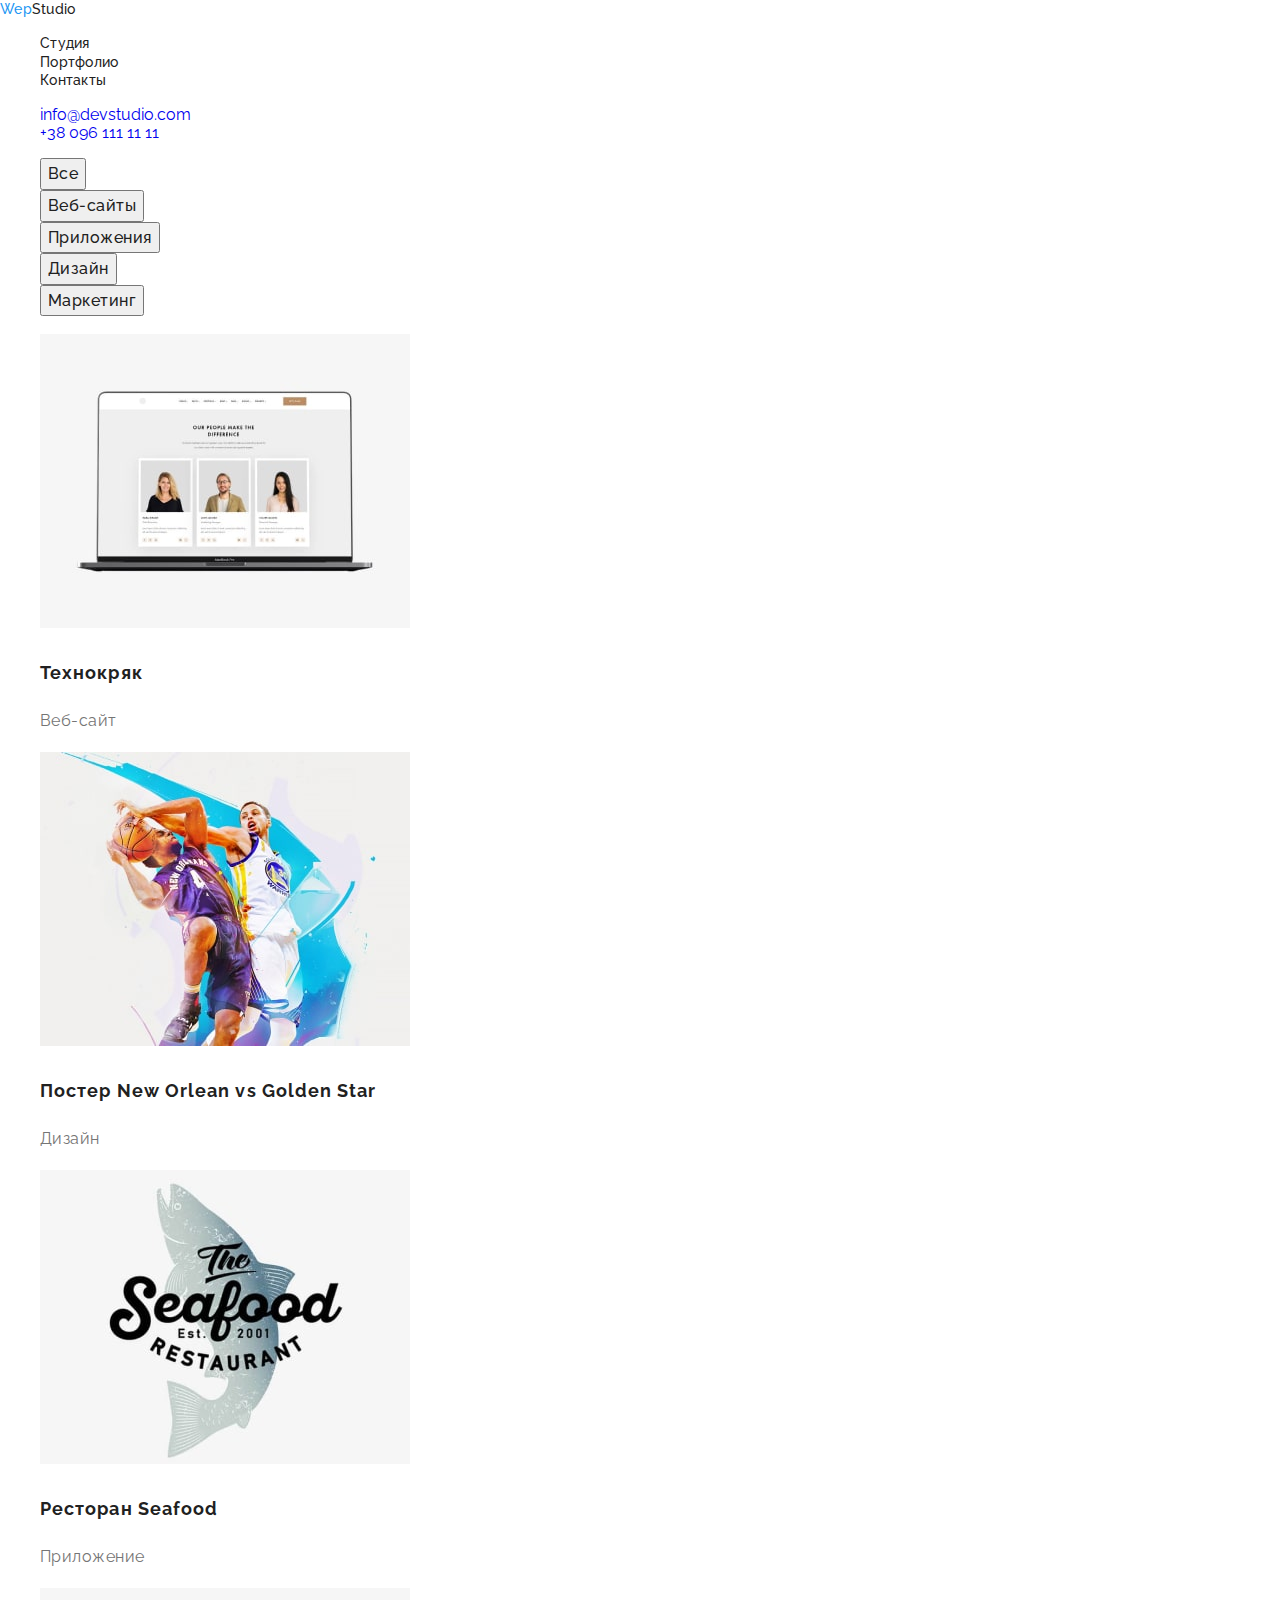
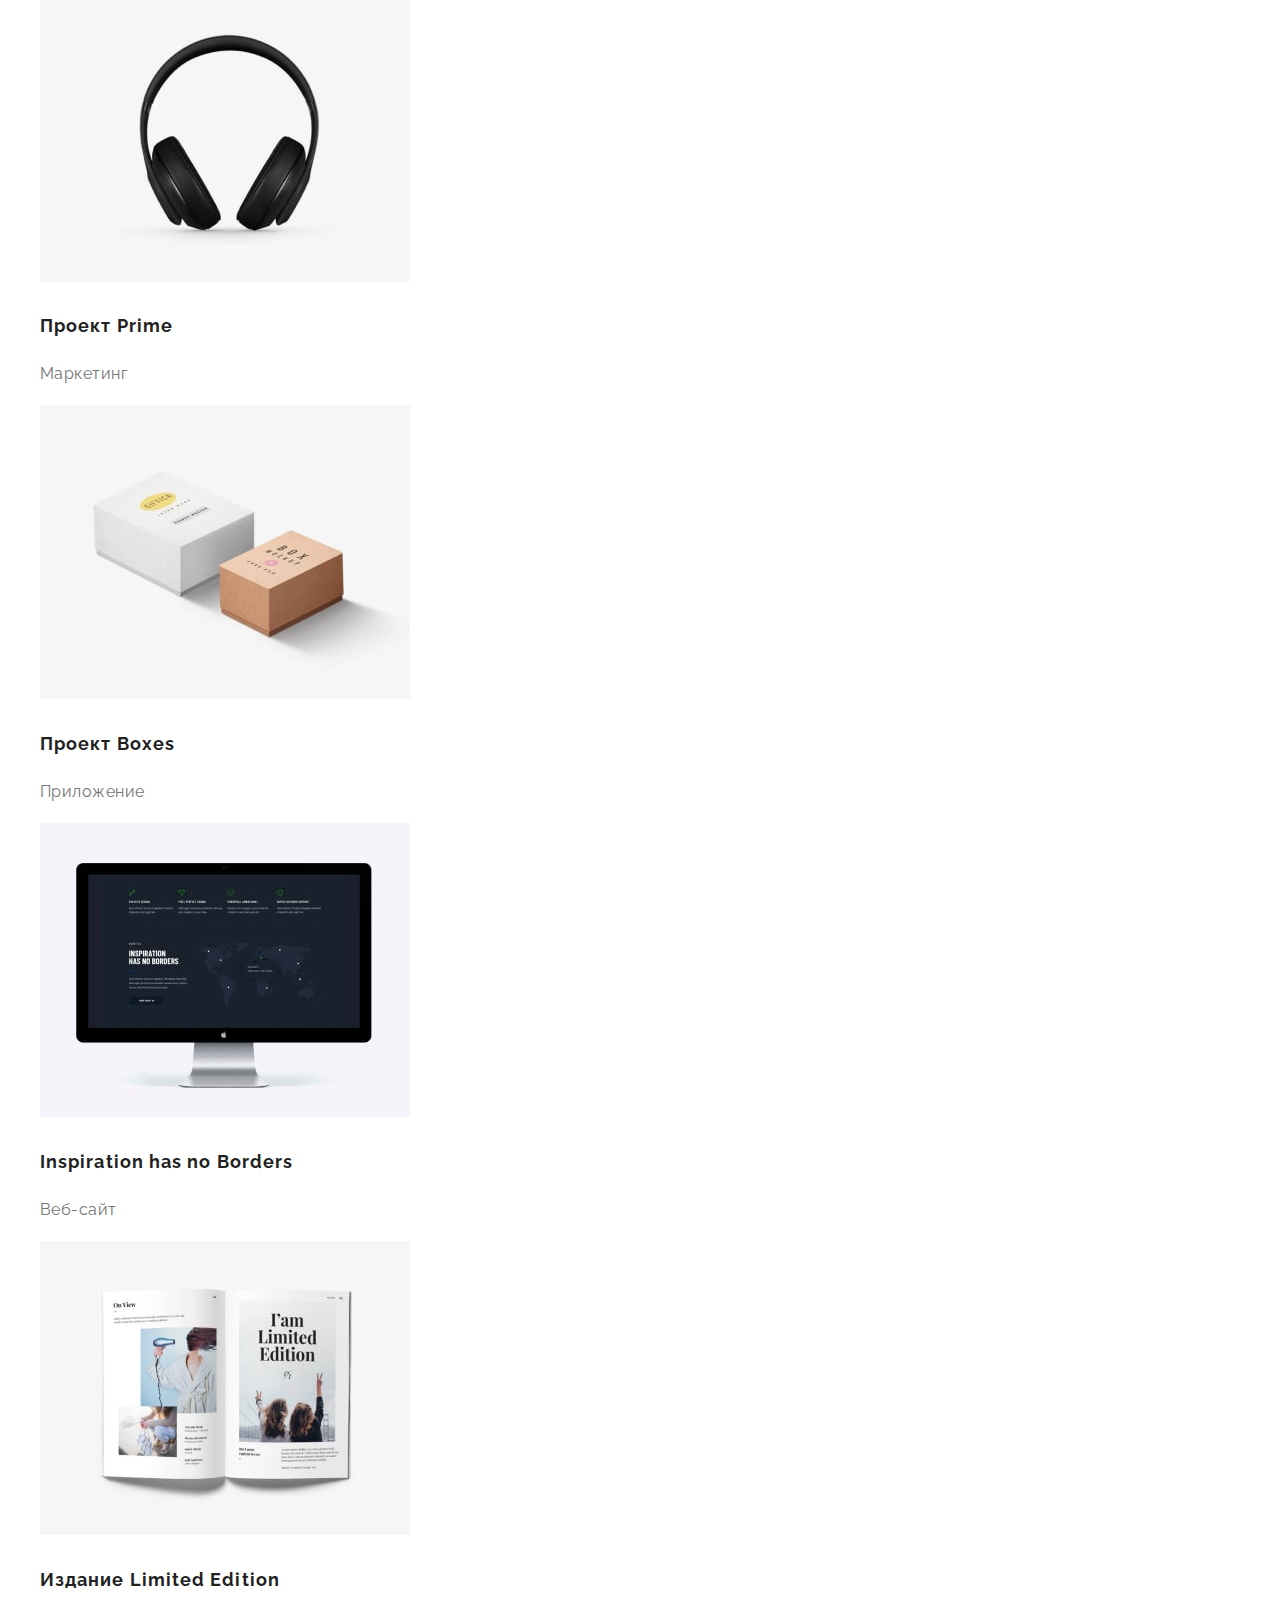
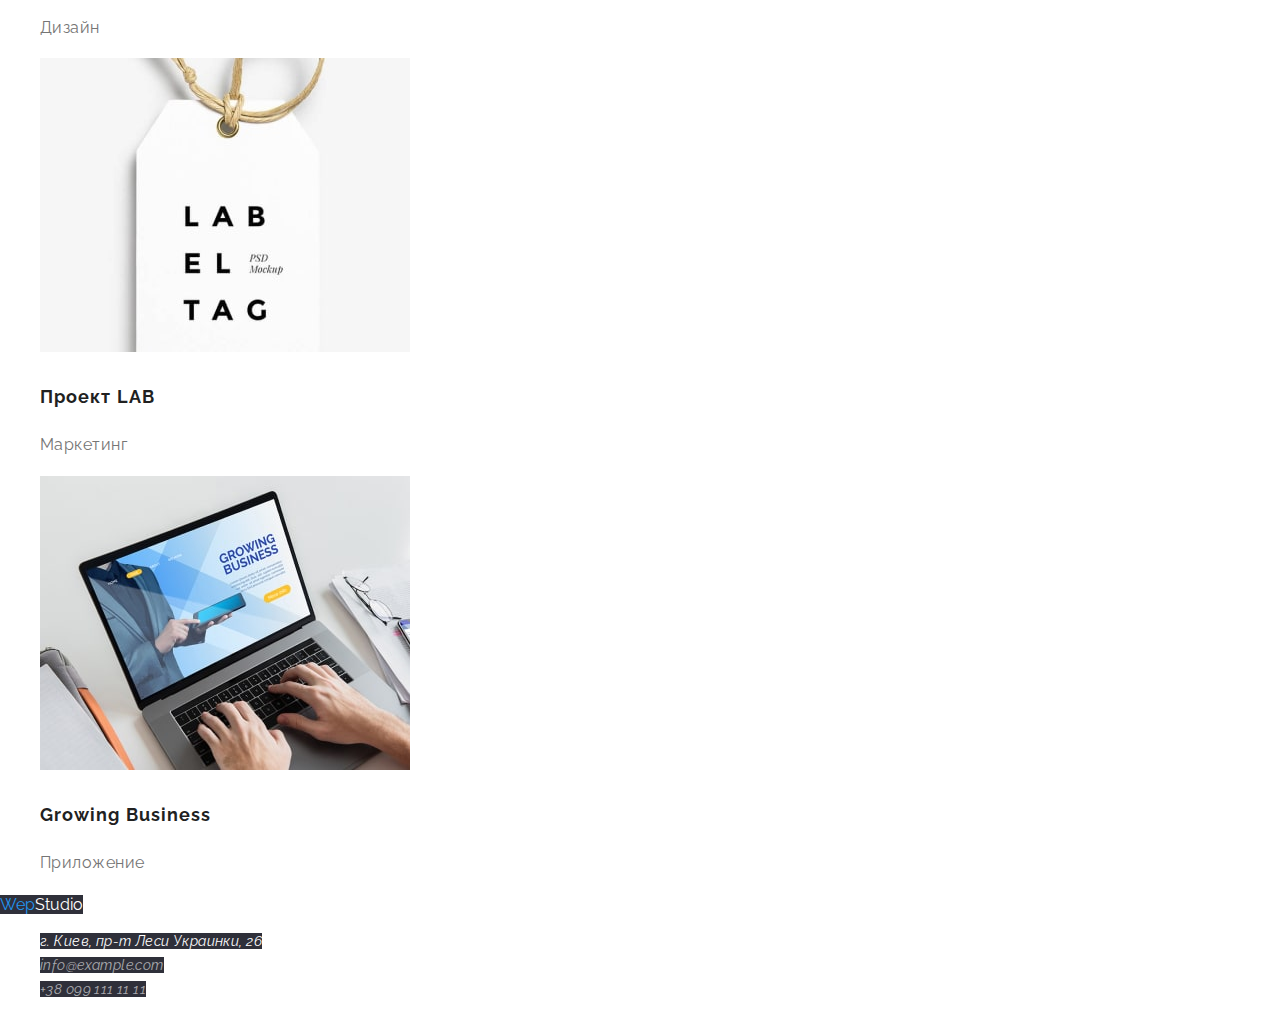
==== commit 9b1df718: "Normalize" ====
--- a/portfolio.html
+++ b/portfolio.html
@@ -9,6 +9,7 @@
     <link rel="preconnect" href="https://fonts.gstatic.com" crossorigin>
     <link href="https://fonts.googleapis.com/css2?family=Raleway:wght@700&family=Roboto:wght@400;500;700;900&display=swap"
         rel="stylesheet">
+    <link rel="stylesheet" href="https://cdnjs.cloudflare.com/ajax/libs/modern-normalize/1.1.0/modern-normalize.min.css">
     <link rel="stylesheet" href="./css/styls.css"> 
     </head>
 <body>
--- a/css/styls.css
+++ b/css/styls.css
@@ -37,7 +37,7 @@
 }
 
 .text {
-  font-weight: normal;
+  font-weight: 400;
   font-size: 14px;
   line-height: 1.7;
   letter-spacing: 0.03em;
@@ -86,7 +86,7 @@
 }
 
 .button {
-  font-weight: bold;
+  font-weight: 700;
   font-size: 16px;
   line-height: 1.8;
   display: flex;
@@ -104,7 +104,7 @@
 /* main */
 
 .main-heading {
-  font-weight: bold;
+  font-weight: 700;
   font-size: 14px;
   line-height: 1.14;
   letter-spacing: 0.03em;
@@ -115,7 +115,7 @@
 /* Gallery */
 
 .gallery-title {
-  font-weight: bold;
+  font-weight: 700;
   font-size: 36px;
   line-height: 1.16;
   text-align: center;
@@ -134,7 +134,7 @@
   color: var(--main-text);
 }
 .specialization {
-  font-weight: normal;
+  font-weight: 400;
   font-size: 16px;
   line-height: 1.18;
   text-align: center;
@@ -145,7 +145,7 @@
 /* footer */
 
 .footer-map .link {
-  font-weight: normal;
+  font-weight: 400;
   font-size: 14px;
   line-height: 1.7;
   letter-spacing: 0.03em;
@@ -158,7 +158,7 @@
 }
 
 .footer-mail .link {
-  font-weight: normal;
+  font-weight: 400;
   font-size: 14px;
   line-height: 1.7;
   letter-spacing: 0.03em;
@@ -171,7 +171,7 @@
 }
 
 .footer-tel .link {
-  font-weight: normal;
+  font-weight: 400;
   font-size: 14px;
   line-height: 1.7;
   letter-spacing: 0.03em;
@@ -194,16 +194,17 @@
   text-align: center;
   letter-spacing: 0.03em;
   color: var(--main-text);
-  background-color: var(--accent-color);
+  background-color: var(--main-text-color));
 }
 .button-portfolio:hover,
 .button-portfolio:focus {
   color: var(--White-color);
+  background-color:var(--accent-color)
 }
 
 /* Main */
 .projects {
-  font-weight: bold;
+  font-weight: 700;
   font-size: 18px;
   line-height: 2;
   letter-spacing: 0.06em;
@@ -211,7 +212,7 @@
 }
 
 .direction {
-  font-weight: normal;
+  font-weight: 400;
   font-size: 16px;
   line-height: 1.8;
   letter-spacing: 0.03em;
